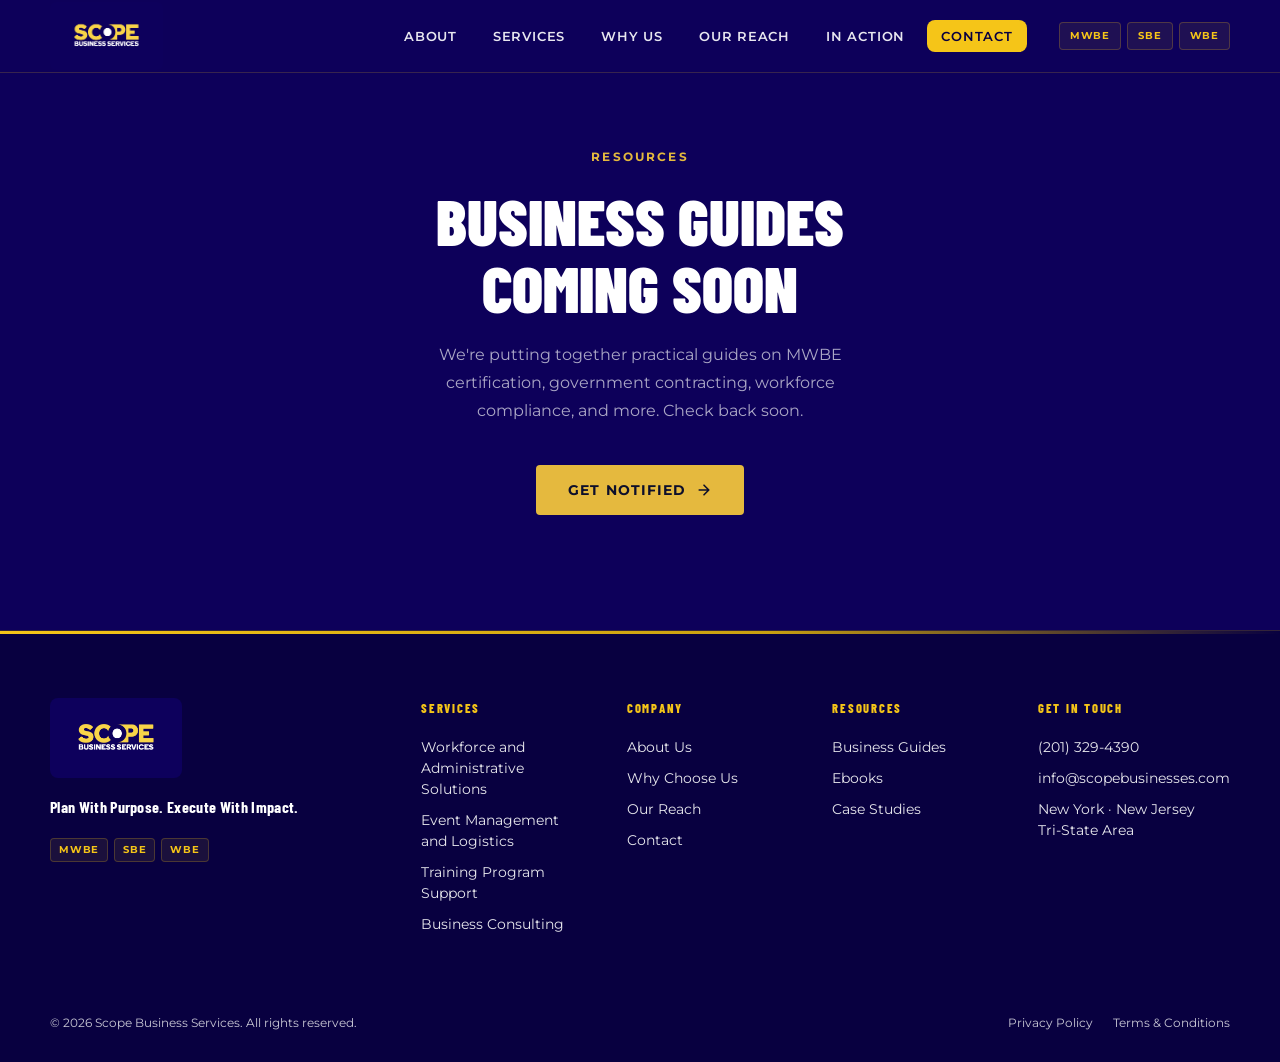
==== business-guides.html @ 49a1f272 "SEO audit fixes: Tasks 1-9 + stat counters Task 1: Add robots.txt (User-agent: *, Allow: /, Sitemap " ====
<!DOCTYPE html>
<html lang="en">
<head>
  <meta charset="UTF-8" />
  <meta name="viewport" content="width=device-width, initial-scale=1.0" />
  <title>Business Guides | Scope Business Services</title>
  <meta name="description" content="Practical guides for MWBE certification, government contracting, and business development from Scope Business Services." />
  <meta name="robots" content="index, follow" />
  <link rel="canonical" href="https://www.scopebusinesses.com/business-guides.html" />
  <link rel="preconnect" href="https://fonts.googleapis.com" />
  <link rel="preconnect" href="https://fonts.gstatic.com" crossorigin />
  <link href="https://fonts.googleapis.com/css2?family=Barlow+Condensed:wght@600;700;800;900&family=Montserrat:wght@300;400;500;600;700&display=swap" rel="stylesheet" />
  <link rel="stylesheet" href="styles.css" />
  <style>
    .coming-soon-page { display:flex; flex-direction:column; align-items:center; justify-content:center; text-align:center; padding: 8rem 1.5rem 6rem; min-height: 70vh; }
    .coming-soon-eyebrow { font-family:'Montserrat',sans-serif; font-size:.75rem; font-weight:700; letter-spacing:.18em; text-transform:uppercase; color:#e5b93e; margin-bottom:1.25rem; }
    .coming-soon-title { font-family:'Barlow Condensed',sans-serif; font-size:clamp(2.5rem,6vw,4rem); font-weight:900; text-transform:uppercase; color:#fff; line-height:1.05; margin-bottom:1.25rem; }
    .coming-soon-body { font-family:'Montserrat',sans-serif; font-size:1rem; color:rgba(255,255,255,.65); max-width:480px; line-height:1.75; margin-bottom:2.5rem; }
    .coming-soon-btn { display:inline-flex; align-items:center; gap:.6rem; background:#e5b93e; color:#0d0f2b; font-family:'Montserrat',sans-serif; font-size:.85rem; font-weight:700; letter-spacing:.08em; text-transform:uppercase; text-decoration:none; padding:.85rem 2rem; border-radius:4px; transition:opacity .2s; }
    .coming-soon-btn:hover { opacity:.88; }
  </style>
</head>
<body>

  <!-- ═══ NAVBAR ═══ -->
  <nav class="navbar" id="navbar">
    <div class="nav-inner">
      <a href="index.html" class="nav-logo">
        <img src="scope-business-services-logo.jpg" alt="Scope Business Services" class="logo-img" loading="eager" />
      </a>
      <ul class="nav-links">
        <li><a href="index.html#about">About</a></li>
        <li><a href="index.html#services">Services</a></li>
        <li><a href="index.html#why-us">Why Us</a></li>
        <li><a href="index.html#clients">Our Reach</a></li>
        <li><a href="index.html#in-action">In Action</a></li>
        <li><a href="index.html#contact" class="nav-cta-link">Contact</a></li>
      </ul>
      <div class="nav-certs">
        <span class="cert-pill">MWBE</span>
        <span class="cert-pill">SBE</span>
        <span class="cert-pill">WBE</span>
      </div>
      <button class="hamburger" id="hamburger" aria-label="Open menu" aria-expanded="false">
        <span></span><span></span><span></span>
      </button>
    </div>
  </nav>

  <!-- ═══ COMING SOON ═══ -->
  <section style="background:var(--navy,#0d0f2b); flex:1;">
    <div class="coming-soon-page">
      <p class="coming-soon-eyebrow">Resources</p>
      <h1 class="coming-soon-title">Business Guides<br />Coming Soon</h1>
      <p class="coming-soon-body">We're putting together practical guides on MWBE certification, government contracting, workforce compliance, and more. Check back soon.</p>
      <a href="index.html#contact" class="coming-soon-btn">
        Get Notified
        <svg viewBox="0 0 20 20" fill="none" width="16" aria-hidden="true"><path d="M4 10h12M10 4l6 6-6 6" stroke="currentColor" stroke-width="2" stroke-linecap="round" stroke-linejoin="round"/></svg>
      </a>
    </div>
  </section>

  <!-- ═══ FOOTER ═══ -->
  <footer class="footer">
    <div class="footer-gold-bar"></div>
    <div class="container">
      <div class="footer-grid">
        <div class="footer-brand">
          <img src="scope-business-services-logo.jpg" alt="Scope Business Services" class="footer-logo" loading="lazy" />
          <p class="footer-tagline">Plan With Purpose. Execute With Impact.</p>
          <div class="footer-certs">
            <span class="cert-pill cert-pill-sm">MWBE</span>
            <span class="cert-pill cert-pill-sm">SBE</span>
            <span class="cert-pill cert-pill-sm">WBE</span>
          </div>
        </div>
        <div class="footer-col">
          <h5>Services</h5>
          <ul>
            <li><a href="index.html#services">Workforce and Administrative Solutions</a></li>
            <li><a href="index.html#services">Event Management and Logistics</a></li>
            <li><a href="index.html#services">Training Program Support</a></li>
            <li><a href="index.html#services">Business Consulting</a></li>
          </ul>
        </div>
        <div class="footer-col">
          <h5>Company</h5>
          <ul>
            <li><a href="index.html#about">About Us</a></li>
            <li><a href="index.html#why-us">Why Choose Us</a></li>
            <li><a href="index.html#clients">Our Reach</a></li>
            <li><a href="index.html#contact">Contact</a></li>
          </ul>
        </div>
        <div class="footer-col">
          <h5>Resources</h5>
          <ul>
            <li><a href="business-guides.html">Business Guides</a></li>
            <li><a href="ebooks.html">Ebooks</a></li>
            <li><a href="case-studies.html">Case Studies</a></li>
          </ul>
        </div>
        <div class="footer-col">
          <h5>Get In Touch</h5>
          <ul>
            <li><a href="tel:+12013294390">(201) 329-4390</a></li>
            <li><a href="mailto:info@scopebusinesses.com">info@scopebusinesses.com</a></li>
            <li>New York · New Jersey<br />Tri-State Area</li>
          </ul>
        </div>
      </div>
      <div class="footer-bottom">
        <p>&copy; 2026 Scope Business Services. All rights reserved.</p>
        <div class="footer-legal">
          <a href="privacy-policy.html">Privacy Policy</a>
          <a href="terms.html">Terms &amp; Conditions</a>
        </div>
      </div>
    </div>
  </footer>

  <script src="script.js" defer></script>
</body>
</html>
---- styles.css ----
/* ══════════════════════════════════════════════════════════
   SCOPE BUSINESS SERVICES — PREMIUM STYLESHEET v4
   Brand: #0D005A · Gold #F5C518
   Fonts: Barlow Condensed (headings) · Montserrat (body)
   ══════════════════════════════════════════════════════════ */

/* ─── RESET ─── */
*, *::before, *::after { margin: 0; padding: 0; box-sizing: border-box; }

/* Honour user's motion preference */
@media (prefers-reduced-motion: reduce) {
  html { scroll-behavior: auto; }
  *, *::before, *::after { animation-duration: 0.01ms !important; transition-duration: 0.01ms !important; }
}

/* ─── FOCUS VISIBLE — Accessibility ─── */
:focus { outline: none; }
:focus-visible {
  outline: 2px solid #F5C518;
  outline-offset: 3px;
  border-radius: 4px;
}

/* ─── DESIGN TOKENS ─── */
:root {
  /* Brand colors — #0D005A primary */
  --navy:          #0D005A;
  --navy-deep:     #080040;
  --navy-dark:     #0A0048;
  --navy-mid:      #1A0878;
  --navy-light:    #22108A;
  --navy-surface:  #0F0050;
  --gold:          #F5C518;
  --gold-dark:     #C9A010;
  --gold-dim:      rgba(245, 197, 24, 0.14);
  --gold-glow:     rgba(245, 197, 24, 0.08);
  --gold-border:   rgba(245, 197, 24, 0.22);
  --gold-border-h: rgba(245, 197, 24, 0.50);

  /* Pure white palette */
  --white:         #FFFFFF;
  --white-90:      rgba(255, 255, 255, 0.90);
  --white-70:      rgba(255, 255, 255, 0.90); /* was 0.70 — raised for readability */
  --white-50:      rgba(255, 255, 255, 0.78); /* was 0.50 — raised for readability */
  --white-25:      rgba(255, 255, 255, 0.58); /* was 0.25 — raised for readability */
  --white-12:      rgba(255, 255, 255, 0.12);
  --white-06:      rgba(255, 255, 255, 0.06);
  --white-03:      rgba(255, 255, 255, 0.03);

  /* Typography — updated to Barlow Condensed + Montserrat */
  --font-display:  'Barlow Condensed', sans-serif;
  --font-body:     'Montserrat', sans-serif;

  /* Layout */
  --container:     1260px;
  --section-pad:   120px;
  --gap-card:      20px;
  --radius:        8px;
  --radius-lg:     14px;
  --radius-xl:     20px;

  /* Elevation system */
  --shadow-card:   0 2px 14px rgba(0,0,0,0.30), 0 1px 0 rgba(255,255,255,0.055) inset;
  --shadow-hover:  0 18px 52px rgba(0,0,0,0.50), 0 1px 0 rgba(255,255,255,0.09) inset, 0 0 0 1px var(--gold-border-h);
  --shadow-tile:   0 4px 20px rgba(0,0,0,0.25), 0 1px 0 rgba(255,255,255,0.06) inset;
  --shadow-tile-h: 0 12px 40px rgba(0,0,0,0.45), 0 0 0 1px var(--gold-border-h);

  /* Easing */
  --ease-out:      cubic-bezier(0.16, 1, 0.3, 1);
  --ease-spring:   cubic-bezier(0.34, 1.56, 0.64, 1);
}

/* ─── BASE ─── */
html { scroll-behavior: smooth; font-size: 16px; }

body {
  font-family: var(--font-body);
  background: var(--navy-deep);
  color: var(--white);
  line-height: 1.65;
  -webkit-font-smoothing: antialiased;
  overflow-x: hidden;
}

img { max-width: 100%; display: block; }
a   { color: inherit; text-decoration: none; }

/* Brand selection highlight */
::selection { background: rgba(245, 197, 24, 0.28); color: #fff; }
::-moz-selection { background: rgba(245, 197, 24, 0.28); color: #fff; }

/* ─── CONTAINER ─── */
.container {
  max-width: var(--container);
  margin: 0 auto;
  padding: 0 40px;
}

/* ─── TYPOGRAPHY TOKENS ─── */
.eyebrow {
  font-family: var(--font-body);
  font-size: 0.72rem;
  font-weight: 600;
  letter-spacing: 0.18em;
  text-transform: uppercase;
  color: var(--gold);
  margin-bottom: 14px;
  display: inline-flex;
  align-items: center;
  gap: 10px;
}
/* Decorative gold bar before eyebrow label */
.eyebrow::before {
  content: '';
  display: block;
  width: 22px;
  height: 2px;
  background: var(--gold);
  border-radius: 2px;
  flex-shrink: 0;
}
.eyebrow-dark { color: var(--navy-mid); }
.eyebrow-dark::before { background: var(--navy-mid); }

/* Center eyebrow in section headers */
.section-header .eyebrow {
  justify-content: center;
}

.section-title {
  font-family: var(--font-display);
  font-size: clamp(2.6rem, 4.5vw, 4.2rem);
  font-weight: 900;
  line-height: 1.05;
  letter-spacing: 0.01em;
  color: var(--white);
  margin-bottom: 20px;
}

.section-intro {
  font-family: var(--font-body);
  font-size: 1.05rem;
  font-weight: 400;
  color: var(--white-70);
  max-width: 640px;
  line-height: 1.7;
}

.section-header {
  text-align: center;
  margin-bottom: 64px;
}
.section-header .section-intro { margin: 0 auto; }

.body-text {
  font-family: var(--font-body);
  font-size: 1rem;
  color: var(--white-70);
  line-height: 1.75;
  margin-bottom: 18px;
}

/* ─── BUTTONS ─── */
.btn {
  display: inline-flex;
  align-items: center;
  gap: 8px;
  padding: 14px 32px;
  font-family: var(--font-body);
  font-size: 0.875rem;
  font-weight: 600;
  letter-spacing: 0.04em;
  border-radius: var(--radius);
  border: none;
  cursor: pointer;
  transition: all 0.22s var(--ease-out);
  text-transform: uppercase;
  white-space: nowrap;
}

.btn-gold {
  background: var(--gold);
  color: var(--navy-deep);
}
.btn-gold:hover {
  background: #ffd836;
  transform: translateY(-2px);
  box-shadow: 0 8px 28px rgba(245,197,24,0.40);
}

.btn-outline {
  background: transparent;
  color: var(--white);
  border: 1.5px solid rgba(255,255,255,0.45);
}
.btn-outline:hover {
  border-color: var(--white);
  background: var(--white-06);
  transform: translateY(-2px);
}

.btn-navy {
  background: var(--navy);
  color: var(--white);
  border: 1.5px solid var(--navy-mid);
}
.btn-navy:hover {
  background: var(--navy-mid);
  transform: translateY(-2px);
  box-shadow: 0 8px 28px rgba(0,0,0,0.35);
}

.btn-navy-outline {
  background: transparent;
  color: var(--navy);
  border: 1.5px solid rgba(13, 0, 90, 0.40);
}
.btn-navy-outline:hover {
  background: var(--white-06);
  border-color: var(--navy);
  transform: translateY(-2px);
}

.btn-large {
  padding: 16px 40px;
  font-size: 0.95rem;
}

.btn-full { width: 100%; justify-content: center; }

.btn svg {
  width: 18px;
  height: 18px;
  flex-shrink: 0;
}

/* ─── SECTION COLORS ─── */
.section-dark    { background: var(--navy-dark); }
.section-darker  { background: var(--navy-deep); }

/* ─── REVEAL ANIMATIONS ─── */
.reveal {
  opacity: 0;
  transform: translateY(28px);
  transition: opacity 0.65s var(--ease-out), transform 0.65s var(--ease-out);
}
.reveal.visible {
  opacity: 1;
  transform: none;
}

/* ════════════════════════════════════
   NAVBAR
   ════════════════════════════════════ */
.navbar {
  position: fixed;
  top: 0;
  left: 0;
  right: 0;
  z-index: 100;
  background: #0D005A;
  border-bottom: 1px solid rgba(245, 197, 24, 0.18);
  transition: background 0.3s ease, box-shadow 0.3s ease;
}

.navbar.scrolled {
  background: rgba(8, 0, 64, 0.97);
  backdrop-filter: blur(18px);
  -webkit-backdrop-filter: blur(18px);
  box-shadow: 0 4px 32px rgba(0,0,0,0.40);
}

.nav-inner {
  max-width: var(--container);
  margin: 0 auto;
  padding: 0 40px;
  height: 72px;
  display: flex;
  align-items: center;
  gap: 32px;
}

.nav-logo {
  flex-shrink: 0;
  display: flex;
  align-items: center;
}
.logo-img  {
  height: 68px;
  width: auto;
  display: block;
  border-radius: 6px;
}

.nav-links {
  display: flex;
  align-items: center;
  gap: 8px;
  list-style: none;
  margin-left: auto;
}

.nav-links a {
  font-family: var(--font-body);
  font-size: 0.82rem;
  font-weight: 600;
  letter-spacing: 0.06em;
  text-transform: uppercase;
  color: var(--white-70);
  padding: 8px 14px;
  border-radius: var(--radius);
  transition: color 0.18s, background 0.18s;
}
.nav-links a:hover { color: var(--white); background: var(--white-06); }
.nav-links a.active-nav {
  color: var(--white);
  background: var(--white-06);
  box-shadow: inset 0 -2px 0 var(--gold);
}

.nav-cta-link {
  background: var(--gold) !important;
  color: var(--navy-deep) !important;
  border-radius: var(--radius) !important;
}
.nav-cta-link:hover {
  background: #ffd836 !important;
  color: var(--navy-deep) !important;
}

/* ─── NAV DROPDOWN ─── */
.nav-dropdown { position: relative; }

.nav-dropdown-toggle {
  display: flex;
  align-items: center;
  gap: 4px;
  /* Reset button defaults so it looks like a nav link */
  background: none;
  border: none;
  padding: 0;
  margin: 0;
  font-family: inherit;
  font-size: inherit;
  font-weight: inherit;
  color: inherit;
  letter-spacing: inherit;
  text-transform: inherit;
  cursor: pointer;
}

.nav-chevron {
  width: 10px;
  height: 7px;
  flex-shrink: 0;
  transition: transform 0.22s ease;
}

.nav-dropdown.open .nav-chevron { transform: rotate(180deg); }

.nav-dropdown-menu {
  position: absolute;
  top: calc(100% + 10px);
  left: 50%;
  transform: translateX(-50%) translateY(-6px);
  min-width: 172px;
  list-style: none;
  background: rgba(8, 0, 64, 0.97);
  border: 1px solid var(--gold-border);
  border-radius: var(--radius);
  padding: 8px 0;
  opacity: 0;
  pointer-events: none;
  transition: opacity 0.22s ease, transform 0.22s ease;
  backdrop-filter: blur(18px);
  -webkit-backdrop-filter: blur(18px);
  z-index: 200;
  box-shadow: 0 16px 48px rgba(0,0,0,0.45);
}

.nav-dropdown.open .nav-dropdown-menu {
  opacity: 1;
  pointer-events: auto;
  transform: translateX(-50%) translateY(0);
}

.nav-dropdown-menu li a {
  display: block;
  padding: 10px 18px;
  font-size: 0.78rem;
  font-weight: 600;
  color: var(--white-70);
  letter-spacing: 0.06em;
  text-transform: uppercase;
  white-space: nowrap;
  transition: color 0.18s, background 0.18s;
  border-radius: 0;
  background: none;
}

.nav-dropdown-menu li a:hover {
  color: var(--gold);
  background: var(--white-06);
}

.nav-certs {
  display: flex;
  gap: 6px;
  flex-shrink: 0;
}

/* ─── CERT PILLS ─── */
.cert-pill {
  font-family: var(--font-body);
  font-size: 0.65rem;
  font-weight: 700;
  letter-spacing: 0.08em;
  padding: 4px 10px;
  border-radius: 4px;
  border: 1px solid var(--gold-border);
  color: var(--gold);
  background: var(--gold-glow);
  text-transform: uppercase;
}
.cert-pill-sm { font-size: 0.6rem; padding: 3px 8px; }

/* ─── HAMBURGER ─── */
.hamburger {
  display: none;
  flex-direction: column;
  gap: 5px;
  background: none;
  border: none;
  cursor: pointer;
  padding: 6px;
  margin-left: auto;
}
.hamburger span {
  display: block;
  width: 22px;
  height: 2px;
  background: var(--white);
  border-radius: 2px;
  transition: all 0.25s ease;
}
.hamburger.open span:nth-child(1) { transform: rotate(45deg) translate(5px, 5px); }
.hamburger.open span:nth-child(2) { opacity: 0; }
.hamburger.open span:nth-child(3) { transform: rotate(-45deg) translate(5px, -5px); }

/* ─── MOBILE NAV ─── */
.mobile-nav {
  display: none;
  max-height: 0;
  overflow: hidden;
  background: rgba(8, 0, 64, 0.98);
  border-top: 1px solid var(--gold-border);
  transition: max-height 0.35s var(--ease-out);
}
.mobile-nav.open { max-height: 560px; }
.mobile-nav ul { list-style: none; padding: 16px 24px; }
.mobile-nav ul li { border-bottom: 1px solid var(--white-06); }
.mob-link {
  display: block;
  padding: 14px 0;
  font-size: 0.95rem;
  font-weight: 600;
  color: var(--white-70);
  letter-spacing: 0.06em;
  text-transform: uppercase;
  transition: color 0.18s;
}
.mob-link:hover,
.mob-link.active-nav { color: var(--gold); }

/* Resources sub-links in mobile nav */
.mob-section-label {
  padding: 14px 0 4px;
  font-family: var(--font-body);
  font-size: 0.6rem;
  font-weight: 700;
  letter-spacing: 0.14em;
  text-transform: uppercase;
  color: var(--gold);
  border-bottom: none !important;
}
.mob-link-sub {
  padding: 10px 0 10px 12px;
  font-size: 0.82rem;
  opacity: 0.82;
}
.mob-certs { display: flex; gap: 8px; padding: 16px 24px 20px; }

/* ════════════════════════════════════
   HERO
   ════════════════════════════════════ */
.hero {
  position: relative;
  min-height: 100vh;
  display: flex;
  flex-direction: column;
  justify-content: center;
  overflow: hidden;
  background: linear-gradient(
    165deg,
    #080040 0%,
    #0D005A 35%,
    #0A0048 60%,
    #0D005A 80%,
    #080040 100%
  );
}

/* Grid overlay */
.hero-bg-grid {
  position: absolute;
  inset: 0;
  background-image:
    linear-gradient(rgba(245,197,24,0.03) 1px, transparent 1px),
    linear-gradient(90deg, rgba(245,197,24,0.03) 1px, transparent 1px);
  background-size: 80px 80px;
  pointer-events: none;
}

/* Ambient glow orbs */
.hero-glow {
  position: absolute;
  border-radius: 50%;
  pointer-events: none;
  animation: floatOrb1 14s ease-in-out infinite;
}
.hero-glow-1 {
  width: 700px; height: 700px;
  top: -15%; left: -10%;
  background: radial-gradient(circle, rgba(245,197,24,0.07) 0%, transparent 70%);
  animation-name: floatOrb1;
  animation-duration: 18s;
}
.hero-glow-2 {
  width: 600px; height: 600px;
  top: 20%; right: -8%;
  background: radial-gradient(circle, rgba(8,0,64,0.85) 0%, rgba(13,0,90,0.4) 50%, transparent 70%);
  animation-name: floatOrb2;
  animation-duration: 22s;
}
.hero-glow-3 {
  width: 500px; height: 500px;
  bottom: 10%; left: 30%;
  background: radial-gradient(circle, rgba(245,197,24,0.05) 0%, transparent 70%);
  animation-name: floatOrb1;
  animation-duration: 16s;
  animation-delay: -6s;
}

/* City horizon glow */
.hero-horizon-glow {
  position: absolute;
  bottom: 0;
  left: 0;
  right: 0;
  height: 280px;
  background: linear-gradient(
    to top,
    rgba(8, 0, 64, 0.75) 0%,
    rgba(8, 0, 64, 0.38) 30%,
    rgba(26, 8, 120, 0.16) 62%,
    transparent 100%
  );
  pointer-events: none;
}

/* Floating particles */
.hero-particles {
  position: absolute;
  inset: 0;
  pointer-events: none;
  z-index: 1;
}
.particle {
  position: absolute;
  width: 2px;
  height: 2px;
  border-radius: 50%;
  background: var(--gold);
  opacity: 0;
  animation: particleFloat 8s ease-in-out infinite;
}
.p1  { top: 15%; left: 12%;  animation-delay: 0s;    animation-duration: 9s; }
.p2  { top: 30%; left: 75%;  animation-delay: 1.5s;  animation-duration: 11s; }
.p3  { top: 60%; left: 20%;  animation-delay: 3s;    animation-duration: 8s; }
.p4  { top: 20%; left: 50%;  animation-delay: 4.5s;  animation-duration: 12s; }
.p5  { top: 70%; left: 60%;  animation-delay: 2s;    animation-duration: 10s; }
.p6  { top: 45%; left: 85%;  animation-delay: 6s;    animation-duration: 9s; }
.p7  { top: 80%; left: 35%;  animation-delay: 1s;    animation-duration: 13s; }
.p8  { top: 10%; left: 90%;  animation-delay: 7s;    animation-duration: 8s; }
.p1, .p3, .p5, .p7 { width: 3px; height: 3px; background: rgba(255,255,255,0.6); }

/* Ghost watermark */
.hero::before {
  content: 'SCOPE';
  font-family: var(--font-display);
  font-size: clamp(20rem, 40vw, 44rem);
  font-weight: 900;
  line-height: 1;
  color: rgba(245, 197, 24, 0.018);
  position: absolute;
  bottom: -12%;
  left: -4%;
  white-space: nowrap;
  pointer-events: none;
  user-select: none;
  z-index: 0;
  letter-spacing: -0.02em;
}

.hero-inner {
  position: relative;
  z-index: 2;
  max-width: var(--container);
  margin: 0 auto;
  padding: 140px 40px 120px;
  display: grid;
  grid-template-columns: 1fr 340px;
  gap: 60px;
  align-items: center;
  width: 100%;
}

/* Hero logo */
.hero-logo-wrap {
  margin-bottom: 32px;
}
.hero-logo-img {
  height: 112px;
  width: auto;
  display: block;
  border-radius: 8px;
}

/* Hero badges */
.hero-badges {
  display: flex;
  gap: 8px;
  flex-wrap: wrap;
  margin-bottom: 24px;
}
.badge-cert {
  font-family: var(--font-body);
  font-size: 0.65rem;
  font-weight: 700;
  letter-spacing: 0.10em;
  text-transform: uppercase;
  padding: 5px 12px;
  border: 1.5px solid var(--gold-border-h);
  border-radius: 4px;
  color: var(--gold);
  background: var(--gold-dim);
}

/* Hero headline */
.hero-headline {
  font-family: var(--font-display);
  font-size: clamp(3.8rem, 7.5vw, 8rem);
  font-weight: 900;
  line-height: 1.0;
  letter-spacing: 0.01em;
  color: var(--white);
  margin-bottom: 24px;
}
.hero-headline-gold { color: var(--gold); }

.hero-sub {
  font-family: var(--font-body);
  font-size: 1.08rem;
  font-weight: 400;
  color: var(--white-70);
  max-width: 520px;
  line-height: 1.72;
  margin-bottom: 40px;
}

.hero-actions {
  display: flex;
  gap: 14px;
  flex-wrap: wrap;
}

/* ── Hero credibility strip ── */
.hero-cred-strip {
  margin-top: 40px;
  padding-top: 32px;
  border-top: 1px solid rgba(255, 255, 255, 0.10);
}

.hero-cred-label {
  font-family: var(--font-body);
  font-size: 0.72rem;
  font-weight: 600;
  letter-spacing: 0.14em;
  text-transform: uppercase;
  color: rgba(255, 255, 255, 0.42);
  margin-bottom: 16px;
}

.hero-cred-logos {
  display: flex;
  align-items: center;
  gap: 10px;
  flex-wrap: wrap;
}

/* Each logo gets its own white pill — makes any logo legible on dark bg */
.hero-cred-logo {
  display: flex;
  align-items: center;
  justify-content: center;
  background: rgba(255, 255, 255, 0.92);
  border: 1px solid rgba(0, 0, 0, 0.12);
  border-radius: 6px;
  padding: 8px 16px;
  height: 48px;
  box-sizing: border-box;
  opacity: 0.80;
  transition: opacity 0.22s ease, transform 0.22s ease;
}

.hero-cred-logo:hover {
  opacity: 1;
  transform: translateY(-1px);
}

.hero-cred-logo img {
  height: 100%;
  width: auto;
  max-width: 88px;
  display: block;
  object-fit: contain;
}

@media (max-width: 600px) {
  .hero-cred-logos {
    gap: 8px;
  }
  .hero-cred-logo {
    height: 36px;
    padding: 6px 10px;
  }
  .hero-cred-logo img {
    max-width: 70px;
  }
}

/* Hero stats card */
.hero-stats {
  background: rgba(255,255,255,0.04);
  border: 1px solid var(--gold-border);
  border-radius: var(--radius-xl);
  padding: 36px 28px;
  display: flex;
  flex-direction: column;
  gap: 24px;
  backdrop-filter: blur(12px);
  -webkit-backdrop-filter: blur(12px);
}

.hstat { text-align: center; }
.hstat-num {
  font-family: var(--font-display);
  font-size: 3rem;
  font-weight: 900;
  color: var(--gold);
  line-height: 1;
  display: inline;
  letter-spacing: 0.01em;
}
.hstat-suffix {
  font-family: var(--font-display);
  font-size: 2.4rem;
  font-weight: 900;
  color: var(--gold);
}
.hstat-text {
  font-family: var(--font-display);
  font-size: 2.4rem;
  font-weight: 900;
  color: var(--gold);
  line-height: 1;
  letter-spacing: 0.01em;
}
.hstat-label {
  font-family: var(--font-body);
  font-size: 0.72rem;
  font-weight: 600;
  letter-spacing: 0.08em;
  text-transform: uppercase;
  color: var(--white-50);
  margin-top: 4px;
}
.hstat-divider {
  height: 1px;
  background: var(--gold-border);
  width: 60%;
  margin: 0 auto;
}

/* Scroll cue */
.hero-scroll-cue {
  position: absolute;
  bottom: 32px;
  left: 50%;
  transform: translateX(-50%);
  display: flex;
  flex-direction: column;
  align-items: center;
  gap: 8px;
  z-index: 3;
  opacity: 0.5;
  transition: opacity 0.2s;
}
.hero-scroll-cue:hover { opacity: 1; }
.hero-scroll-cue span {
  font-size: 0.65rem;
  letter-spacing: 0.15em;
  text-transform: uppercase;
  color: var(--white-70);
}
.scroll-line {
  width: 1px;
  height: 40px;
  background: linear-gradient(to bottom, var(--white-50), transparent);
  animation: scrollPulse 2s ease-in-out infinite;
}

/* ════════════════════════════════════
   CAPABILITIES TILE GRID
   ════════════════════════════════════ */
.capabilities {
  background: linear-gradient(180deg, #080040 0%, #0A0048 50%, #080040 100%);
  padding: var(--section-pad) 0;
  position: relative;
  overflow: hidden;
}

/* Subtle grid pattern overlay for the section */
.capabilities::before {
  content: '';
  position: absolute;
  inset: 0;
  background-image:
    linear-gradient(rgba(245,197,24,0.025) 1px, transparent 1px),
    linear-gradient(90deg, rgba(245,197,24,0.025) 1px, transparent 1px);
  background-size: 60px 60px;
  pointer-events: none;
  z-index: 0;
}
.capabilities .container { position: relative; z-index: 1; }

.tiles-grid {
  display: grid;
  grid-template-columns: repeat(3, 1fr);
  gap: 18px;
}

/* ── BASE TILE ── */
.tile-card {
  position: relative;
  background: linear-gradient(145deg, #0F0050 0%, #0A0040 100%);
  border: 1px solid rgba(255,255,255,0.07);
  border-top: 2px solid var(--gold-border);
  border-radius: var(--radius-lg);
  padding: 30px 26px 26px;
  cursor: pointer;
  overflow: hidden;
  transition: transform 0.35s var(--ease-out),
              border-color 0.35s var(--ease-out),
              box-shadow 0.35s var(--ease-out);
  box-shadow: 0 4px 24px rgba(0,0,0,0.40), 0 1px 0 rgba(255,255,255,0.05) inset;
  display: flex;
  flex-direction: column;
  gap: 12px;
  min-height: 195px;
  animation: tileBorderPulse 5s ease-in-out infinite;
}

/* Unique gradient depth per row — 3n variants */
.tile-card:nth-child(3n+1) { background: linear-gradient(145deg, #100052 0%, #09003E 100%); }
.tile-card:nth-child(3n+2) { background: linear-gradient(145deg, #0D0055 0%, #0A0045 100%); }
.tile-card:nth-child(3n)   { background: linear-gradient(145deg, #0F0058 0%, #0B0042 100%); }

/* Stagger idle pulse */
.tile-card:nth-child(1) { animation-delay: 0s; }
.tile-card:nth-child(2) { animation-delay: 0.55s; }
.tile-card:nth-child(3) { animation-delay: 1.10s; }
.tile-card:nth-child(4) { animation-delay: 1.65s; }
.tile-card:nth-child(5) { animation-delay: 2.20s; }
.tile-card:nth-child(6) { animation-delay: 2.75s; }
.tile-card:nth-child(7) { animation-delay: 3.30s; }
.tile-card:nth-child(8) { animation-delay: 3.85s; }
.tile-card:nth-child(9) { animation-delay: 4.40s; }

/* Radial top-glow on hover + spotlight */
.tile-card::before {
  content: '';
  position: absolute;
  inset: 0;
  background: radial-gradient(ellipse at 50% -10%, rgba(245,197,24,0.15) 0%, transparent 65%);
  opacity: 0;
  transition: opacity 0.40s var(--ease-out);
  border-radius: inherit;
  pointer-events: none;
  z-index: 0;
}

/* Diagonal shimmer sweep — idle */
.tile-card::after {
  content: '';
  position: absolute;
  top: -10%;
  left: -150%;
  width: 55%;
  height: 120%;
  background: linear-gradient(
    108deg,
    transparent 0%,
    rgba(255,255,255,0.03) 35%,
    rgba(245,197,24,0.08) 50%,
    rgba(255,255,255,0.03) 65%,
    transparent 100%
  );
  animation: tileShimmer 8s ease-in-out infinite;
  pointer-events: none;
  z-index: 1;
}

/* Stagger shimmer */
.tile-card:nth-child(1)::after { animation-delay: 0s; }
.tile-card:nth-child(2)::after { animation-delay: 0.9s; }
.tile-card:nth-child(3)::after { animation-delay: 1.8s; }
.tile-card:nth-child(4)::after { animation-delay: 2.7s; }
.tile-card:nth-child(5)::after { animation-delay: 3.6s; }
.tile-card:nth-child(6)::after { animation-delay: 4.5s; }
.tile-card:nth-child(7)::after { animation-delay: 5.4s; }
.tile-card:nth-child(8)::after { animation-delay: 6.3s; }
.tile-card:nth-child(9)::after { animation-delay: 7.2s; }

/* ── HOVER ── */
.tile-card:hover {
  transform: translateY(-10px) scale(1.02);
  border-top-color: var(--gold);
  border-color: var(--gold-border-h);
  box-shadow:
    0 20px 56px rgba(0,0,0,0.60),
    0 0 0 1px var(--gold-border-h),
    0 0 32px rgba(245,197,24,0.14),
    0 1px 0 rgba(255,255,255,0.08) inset;
  animation: none;
}
.tile-card:hover::before { opacity: 1; }
.tile-card:hover::after  { opacity: 0; }

/* ── SPOTLIGHT (JS-toggled class) ── */
.tile-card.tile-lit {
  border-top-color: rgba(245,197,24,0.75);
  border-color: rgba(245,197,24,0.30);
  box-shadow:
    0 6px 36px rgba(0,0,0,0.50),
    0 0 0 1px rgba(245,197,24,0.30),
    0 0 40px rgba(245,197,24,0.12);
  animation: tileLit 2.5s ease-in-out forwards;
}
.tile-card.tile-lit::before { opacity: 0.7; }

/* All tile content above pseudo layers */
.tile-card > * { position: relative; z-index: 2; }

/* Corner number badge */
.tile-num {
  position: absolute;
  top: 16px;
  right: 18px;
  font-family: var(--font-display);
  font-size: 1.6rem;
  font-weight: 900;
  color: rgba(245,197,24,0.12);
  line-height: 1;
  letter-spacing: -0.02em;
  z-index: 2;
  pointer-events: none;
  transition: color 0.25s;
  user-select: none;
}
.tile-card:hover .tile-num { color: rgba(245,197,24,0.22); }
.tile-card.tile-lit .tile-num { color: rgba(245,197,24,0.30); }

/* ── ICON ── */
.tile-icon {
  width: 48px;
  height: 48px;
  display: flex;
  align-items: center;
  justify-content: center;
  border-radius: 12px;
  background: rgba(245,197,24,0.07);
  border: 1px solid var(--gold-border);
  color: var(--gold);
  transition: all 0.30s var(--ease-spring);
  flex-shrink: 0;
}
.tile-icon svg {
  width: 23px;
  height: 23px;
  transition: transform 0.30s var(--ease-spring);
}
.tile-card:hover .tile-icon {
  background: rgba(245,197,24,0.14);
  border-color: var(--gold-border-h);
  box-shadow: 0 0 18px rgba(245,197,24,0.28);
  transform: scale(1.18);
}
.tile-card:hover .tile-icon svg {
  animation: iconPop 0.42s var(--ease-spring) forwards;
}
.tile-card.tile-lit .tile-icon {
  background: rgba(245,197,24,0.12);
  border-color: rgba(245,197,24,0.45);
  box-shadow: 0 0 12px rgba(245,197,24,0.20);
}

/* ── TILE TEXT ── */
.tile-card h4 {
  font-family: var(--font-display);
  font-size: 1.20rem;
  font-weight: 900;
  letter-spacing: 0.02em;
  color: var(--white-90);
  line-height: 1.15;
  transition: color 0.20s;
  margin-top: 2px;
}
.tile-card:hover h4 { color: var(--white); }
.tile-card.tile-lit h4 { color: var(--white); }

.tile-card p {
  font-size: 0.875rem;
  font-weight: 400;
  color: var(--white-50);
  line-height: 1.65;
  transition: color 0.20s;
  flex: 1;
}
.tile-card:hover p { color: var(--white-70); }
.tile-card.tile-lit p { color: rgba(255,255,255,0.65); }

/* Bottom accent bar */
.tile-tag {
  display: inline-flex;
  align-items: center;
  gap: 6px;
  font-family: var(--font-body);
  font-size: 0.64rem;
  font-weight: 700;
  letter-spacing: 0.10em;
  text-transform: uppercase;
  color: var(--gold);
  opacity: 0.55;
  margin-top: 4px;
  transition: opacity 0.25s;
}
.tile-tag::before {
  content: '';
  display: block;
  width: 16px;
  height: 1px;
  background: var(--gold);
  border-radius: 1px;
  flex-shrink: 0;
}
.tile-card:hover .tile-tag { opacity: 1; }
.tile-card.tile-lit .tile-tag { opacity: 0.85; }

/* ════════════════════════════════════
   ABOUT
   ════════════════════════════════════ */
.about {
  padding: var(--section-pad) 0;
}

.about-grid {
  display: grid;
  grid-template-columns: 1fr 1fr;
  gap: 80px;
  align-items: start;
}

.about-pillars {
  margin-top: 36px;
  display: flex;
  flex-direction: column;
  gap: 24px;
}
.pillar {
  display: flex;
  gap: 20px;
  align-items: flex-start;
}
.pillar-num {
  font-family: var(--font-display);
  font-size: 2rem;
  font-weight: 900;
  color: var(--gold-border-h);
  line-height: 1;
  flex-shrink: 0;
  width: 36px;
}
.pillar-body h4 {
  font-family: var(--font-display);
  font-size: 1.1rem;
  font-weight: 800;
  letter-spacing: 0.04em;
  color: var(--white);
  margin-bottom: 4px;
}
.pillar-body p {
  font-family: var(--font-body);
  font-size: 0.88rem;
  color: var(--white-50);
  line-height: 1.65;
}

/* About right card */
.about-right {
  display: flex;
  flex-direction: column;
  gap: 20px;
  position: sticky;
  top: 100px;
}
.about-card-main {
  background: var(--navy-mid);
  border: 1px solid var(--gold-border);
  border-radius: var(--radius-xl);
  padding: 48px 40px;
  position: relative;
  overflow: hidden;
}
.about-card-main::before {
  content: '';
  position: absolute;
  top: 0; left: 0; right: 0;
  height: 2px;
  background: linear-gradient(90deg, var(--gold) 0%, transparent 80%);
}
.about-card-quote {
  font-family: var(--font-display);
  font-size: 5rem;
  line-height: 0.8;
  color: var(--gold);
  opacity: 0.5;
  margin-bottom: 16px;
}
.about-card-text {
  font-family: var(--font-display);
  font-size: 1.8rem;
  font-weight: 700;
  line-height: 1.25;
  color: var(--white);
  letter-spacing: 0.01em;
}
.about-card-text em { color: var(--gold); font-style: normal; }

.about-certs-row {
  display: flex;
  gap: 12px;
}
.cert-block {
  flex: 1;
  background: var(--navy-surface);
  border: 1px solid var(--gold-border);
  border-radius: var(--radius-lg);
  padding: 18px 14px;
  text-align: center;
  transition: border-color 0.2s;
}
.cert-block:hover { border-color: var(--gold-border-h); }
.cert-label-lg {
  display: block;
  font-family: var(--font-display);
  font-size: 1.6rem;
  font-weight: 900;
  color: var(--gold);
  letter-spacing: 0.04em;
}
.cert-desc {
  display: block;
  font-size: 0.72rem;
  font-weight: 600;
  color: var(--white-50);
  letter-spacing: 0.08em;
  text-transform: uppercase;
  margin-top: 2px;
}

/* ════════════════════════════════════
   SERVICES
   ════════════════════════════════════ */
.services {
  padding: var(--section-pad) 0;
  position: relative;
}

.services-grid {
  display: grid;
  grid-template-columns: repeat(2, 1fr);
  gap: var(--gap-card);
}

.svc-card {
  background: var(--navy-surface);
  border: 1px solid var(--white-06);
  border-top: 2px solid var(--gold-border);
  border-radius: var(--radius-lg);
  padding: 32px 28px;
  display: flex;
  flex-direction: column;
  gap: 16px;
  cursor: pointer;
  transition: all 0.30s var(--ease-out);
  box-shadow: var(--shadow-card);
  position: relative;
  overflow: hidden;
}
.svc-card::before {
  content: '';
  position: absolute;
  top: 0; left: 0; right: 0; bottom: 0;
  background: radial-gradient(circle at 100% 0%, rgba(245,197,24,0.07) 0%, transparent 55%);
  opacity: 0;
  transition: opacity 0.30s var(--ease-out);
  pointer-events: none;
}
.svc-card:hover {
  transform: translateY(-6px);
  box-shadow: var(--shadow-hover);
  border-top-color: var(--gold);
  border-color: var(--gold-border-h);
}
.svc-card:hover::before { opacity: 1; }

.svc-num {
  font-family: var(--font-display);
  font-size: 0.75rem;
  font-weight: 800;
  letter-spacing: 0.14em;
  color: var(--gold-border-h);
}

.svc-icon {
  width: 56px;
  height: 56px;
  display: flex;
  align-items: center;
  justify-content: center;
  border-radius: 12px;
  background: var(--gold-glow);
  border: 1px solid var(--gold-border);
  color: var(--gold);
  transition: background 0.25s, border-color 0.25s, transform 0.25s;
}
.svc-icon svg { width: 28px; height: 28px; }
.svc-card:hover .svc-icon {
  background: var(--gold-dim);
  border-color: var(--gold-border-h);
  transform: scale(1.06);
}

.svc-card h3 {
  font-family: var(--font-display);
  font-size: 1.4rem;
  font-weight: 800;
  letter-spacing: 0.03em;
  color: var(--white);
  line-height: 1.2;
}

.svc-card p {
  font-family: var(--font-body);
  font-size: 0.92rem;
  color: var(--white-70);
  line-height: 1.7;
  flex: 1;
}

.svc-bottom {
  display: flex;
  align-items: center;
  justify-content: space-between;
  padding-top: 12px;
  border-top: 1px solid var(--white-06);
  margin-top: auto;
}
.svc-tags { display: flex; gap: 6px; flex-wrap: wrap; }
.svc-tags span {
  font-size: 0.65rem;
  font-weight: 600;
  letter-spacing: 0.06em;
  text-transform: uppercase;
  padding: 3px 9px;
  border-radius: 4px;
  background: var(--white-06);
  color: var(--white-50);
  border: 1px solid var(--white-06);
}
.svc-arrow {
  font-size: 1.2rem;
  color: var(--gold);
  transition: transform 0.22s var(--ease-out);
  opacity: 0;
}
.svc-card:hover .svc-arrow {
  opacity: 1;
  transform: translateX(4px);
}

/* ════════════════════════════════════
   WHY CHOOSE US
   ════════════════════════════════════ */
.why-us {
  padding: var(--section-pad) 0;
  position: relative;
}
.why-us::before {
  content: 'WHY US';
  font-family: var(--font-display);
  font-size: clamp(8rem, 18vw, 18rem);
  font-weight: 900;
  color: rgba(255,255,255,0.02);
  position: absolute;
  top: 50%;
  left: 50%;
  transform: translate(-50%, -50%);
  white-space: nowrap;
  pointer-events: none;
  user-select: none;
  letter-spacing: 0.04em;
}

.why-header {
  text-align: center;
  margin-bottom: 64px;
}

/* 3-column layout for 3 cards */
.why-grid { display: grid; gap: 20px; }
.why-grid-3 { grid-template-columns: repeat(3, 1fr); }

.why-card {
  background: var(--navy-surface);
  border: 1px solid var(--white-06);
  border-top: 2px solid var(--gold-border);
  border-radius: var(--radius-lg);
  padding: 32px 28px;
  display: flex;
  flex-direction: column;
  gap: 14px;
  transition: all 0.28s var(--ease-out);
  box-shadow: var(--shadow-card);
  cursor: default;
  position: relative;
  overflow: hidden;
}
.why-card:hover {
  transform: translateY(-5px);
  box-shadow: var(--shadow-hover);
  border-color: var(--gold-border-h);
  border-top-color: var(--gold);
}

.why-card-num {
  font-family: var(--font-display);
  font-size: 0.72rem;
  font-weight: 800;
  letter-spacing: 0.14em;
  color: var(--gold-border-h);
}
.why-card-icon {
  width: 48px;
  height: 48px;
  display: flex;
  align-items: center;
  justify-content: center;
  border-radius: 10px;
  background: var(--gold-glow);
  border: 1px solid var(--gold-border);
  color: var(--gold);
}
.why-card-icon svg { width: 26px; height: 26px; }
.why-card h4 {
  font-family: var(--font-display);
  font-size: 1.25rem;
  font-weight: 800;
  letter-spacing: 0.03em;
  color: var(--white);
  line-height: 1.2;
}
.why-card p {
  font-family: var(--font-body);
  font-size: 0.88rem;
  color: var(--white-70);
  line-height: 1.7;
  flex: 1;
}
.why-vs {
  font-family: var(--font-body);
  font-size: 0.73rem;
  font-weight: 500;
  color: var(--white-25);
  font-style: italic;
  padding-top: 10px;
  border-top: 1px solid var(--white-06);
}

/* ════════════════════════════════════
   CLIENT IMPACT
   ════════════════════════════════════ */
.impact-section {
  padding: var(--section-pad) 0;
}

.impact-header {
  text-align: center;
  margin-bottom: 64px;
}
.impact-header .section-intro { margin: 0 auto; }

.impact-grid {
  display: grid;
  grid-template-columns: repeat(4, 1fr);
  gap: 16px;
  margin-bottom: 48px;
}

.impact-stat {
  background: var(--navy-surface);
  border: 1px solid var(--white-06);
  border-top: 2px solid var(--gold-border);
  border-radius: var(--radius-lg);
  padding: 32px 24px;
  text-align: center;
  transition: all 0.28s var(--ease-out);
  box-shadow: var(--shadow-card);
}
.impact-stat:hover {
  transform: translateY(-4px);
  border-top-color: var(--gold);
  box-shadow: var(--shadow-hover);
}

.impact-num {
  font-family: var(--font-display);
  font-size: 3.5rem;
  font-weight: 900;
  color: var(--gold);
  line-height: 1;
  display: block;
  margin-bottom: 8px;
}
.impact-num-text {
  font-size: 2.8rem;
}
.impact-label {
  font-family: var(--font-display);
  font-size: 1.0rem;
  font-weight: 700;
  letter-spacing: 0.04em;
  color: var(--white);
  margin-bottom: 10px;
}
.impact-desc {
  font-family: var(--font-body);
  font-size: 0.82rem;
  color: var(--white-50);
  line-height: 1.6;
}

.impact-callout {
  margin-top: 48px;
}
.impact-callout-inner {
  background: var(--navy-mid);
  border: 1px solid var(--gold-border);
  border-radius: var(--radius-xl);
  padding: 56px 64px;
  text-align: center;
  position: relative;
  overflow: hidden;
}
.impact-callout-inner::before {
  content: '';
  position: absolute;
  top: 0; left: 0; right: 0;
  height: 2px;
  background: linear-gradient(90deg, transparent, var(--gold), transparent);
}
.impact-quote-icon {
  width: 40px;
  height: 32px;
  margin: 0 auto 20px;
  color: var(--gold);
  opacity: 0.4;
}
.impact-callout-text {
  font-family: var(--font-display);
  font-size: clamp(1.4rem, 2.5vw, 2rem);
  font-weight: 700;
  color: var(--white);
  line-height: 1.4;
  max-width: 680px;
  margin: 0 auto 28px;
  letter-spacing: 0.01em;
}
.impact-callout-text em { color: var(--gold); font-style: normal; }
.impact-callout-cta { display: flex; justify-content: center; }

/* ════════════════════════════════════
   CLIENTS / MARQUEE
   ════════════════════════════════════ */
.clients {
  padding: var(--section-pad) 0;
}

/* ── Logo Grid ── */
.logo-grid {
  display: grid;
  grid-template-columns: repeat(5, 1fr);
  gap: 16px;
  margin-top: 48px;
}

.logo-card {
  background: rgba(255, 255, 255, 0.03);
  border: 1px solid rgba(255, 255, 255, 0.08);
  border-radius: 12px;
  padding: 28px 16px;
  display: flex;
  align-items: center;
  justify-content: center;
  transition: transform 0.26s ease, border-color 0.26s ease, box-shadow 0.26s ease;
}

.logo-card:hover {
  transform: translateY(-4px);
  border-color: #FFD24A;
  box-shadow: 0 10px 25px rgba(0, 0, 0, 0.25);
}

/* ── Logo wrapper — centers image, hosts optional white bg ── */
.logo-wrapper {
  display: flex;
  align-items: center;
  justify-content: center;
  width: 100%;
}

.logo-wrapper--light {
  background: #FFFFFF;
  border-radius: 6px;
  padding: 10px 16px;
}

/* ── Logo images — normalized sizing ── */
.logo-card img {
  max-height: 64px;
  width: auto;
  max-width: 100%;
  object-fit: contain;
  opacity: 0.85;
  filter: grayscale(20%);
  transition: opacity 0.26s ease, filter 0.26s ease;
}

.logo-card:hover img {
  opacity: 1;
  filter: grayscale(0%);
}

/* White-background logos: always full opacity, no filter */
.logo-wrapper--light img,
.logo-card:hover .logo-wrapper--light img {
  opacity: 1;
  filter: none;
}

/* ════════════════════════════════════
   CALL TO ACTION
   ════════════════════════════════════ */
.cta-section {
  position: relative;
  padding: 100px 0;
  background: var(--gold);
  overflow: hidden;
}
.cta-section::before {
  content: 'EXECUTE';
  font-family: var(--font-display);
  font-size: clamp(8rem, 18vw, 18rem);
  font-weight: 900;
  color: rgba(13, 0, 90, 0.06);
  position: absolute;
  top: 50%;
  left: 50%;
  transform: translate(-50%, -50%);
  white-space: nowrap;
  pointer-events: none;
  user-select: none;
  letter-spacing: 0.04em;
}
.cta-bg-grid {
  position: absolute;
  inset: 0;
  background-image:
    linear-gradient(rgba(13, 0, 90, 0.06) 1px, transparent 1px),
    linear-gradient(90deg, rgba(13, 0, 90, 0.06) 1px, transparent 1px);
  background-size: 60px 60px;
  pointer-events: none;
}
.cta-glow {
  position: absolute;
  width: 600px; height: 600px;
  top: 50%; left: 50%;
  transform: translate(-50%, -50%);
  background: radial-gradient(circle, rgba(255,255,255,0.12) 0%, transparent 70%);
  pointer-events: none;
}

.cta-inner {
  position: relative;
  z-index: 2;
  text-align: center;
}
.cta-title {
  font-family: var(--font-display);
  font-size: clamp(2.5rem, 5vw, 5rem);
  font-weight: 900;
  line-height: 1.05;
  color: var(--navy-deep);
  margin-bottom: 20px;
  letter-spacing: 0.01em;
}
.cta-title em { font-style: normal; opacity: 0.85; }
.cta-body {
  font-family: var(--font-body);
  font-size: 1.05rem;
  font-weight: 400;
  color: rgba(13, 0, 90, 0.75);
  max-width: 560px;
  margin: 0 auto 36px;
  line-height: 1.7;
}
.cta-actions { display: flex; gap: 14px; justify-content: center; flex-wrap: wrap; }
.eyebrow-dark {
  color: rgba(13, 0, 90, 0.60);
  margin-bottom: 12px;
}

/* ════════════════════════════════════
   CONTACT / OUR REACH
   ════════════════════════════════════ */
.contact {
  padding: var(--section-pad) 0;
}

.contact-grid {
  display: grid;
  grid-template-columns: 1fr 1.3fr;
  gap: 80px;
  align-items: start;
}

.contact-details {
  display: flex;
  flex-direction: column;
  gap: 20px;
  margin: 28px 0 24px;
}
.contact-item {
  display: flex;
  align-items: flex-start;
  gap: 14px;
}
.contact-icon {
  width: 44px;
  height: 44px;
  border-radius: 10px;
  background: var(--gold-glow);
  border: 1px solid var(--gold-border);
  display: flex;
  align-items: center;
  justify-content: center;
  color: var(--gold);
  flex-shrink: 0;
}
.contact-icon svg { width: 18px; height: 18px; }
.contact-label {
  display: block;
  font-size: 0.72rem;
  font-weight: 700;
  letter-spacing: 0.10em;
  text-transform: uppercase;
  color: var(--white-50);
  margin-bottom: 2px;
}
.contact-value {
  font-size: 0.95rem;
  font-weight: 500;
  color: var(--white);
  transition: color 0.18s;
}
a.contact-value:hover { color: var(--gold); }

/* Reach badges */
.contact-reach-badges {
  display: flex;
  gap: 12px;
  margin: 20px 0 24px;
  flex-wrap: wrap;
}
.reach-badge {
  background: var(--navy-surface);
  border: 1px solid var(--gold-border);
  border-radius: var(--radius);
  padding: 12px 18px;
  text-align: center;
  flex: 1;
  min-width: 80px;
  transition: border-color 0.2s;
}
.reach-badge:hover { border-color: var(--gold-border-h); }
.reach-badge-title {
  display: block;
  font-family: var(--font-display);
  font-size: 1.1rem;
  font-weight: 800;
  color: var(--gold);
  letter-spacing: 0.03em;
}
.reach-badge-sub {
  display: block;
  font-size: 0.72rem;
  font-weight: 600;
  color: var(--white-50);
  letter-spacing: 0.08em;
  text-transform: uppercase;
  margin-top: 2px;
}

.contact-certs { display: flex; gap: 8px; }

/* ─── FORM ─── */
.contact-form-wrap {
  background: var(--navy-surface);
  border: 1px solid var(--white-06);
  border-radius: var(--radius-xl);
  padding: 40px;
}

.contact-form {
  display: flex;
  flex-direction: column;
  gap: 18px;
}
.form-row-2 {
  display: grid;
  grid-template-columns: 1fr 1fr;
  gap: 14px;
}

/* Floating label groups */
.form-group {
  display: flex;
  flex-direction: column;
  gap: 6px;
}
.form-group.floating {
  position: relative;
}
.form-group.floating input {
  padding: 22px 17px 8px;
  height: 56px;
}
.form-group.floating label {
  position: absolute;
  left: 17px;
  top: 50%;
  transform: translateY(-50%);
  font-size: 0.88rem;
  font-weight: 500;
  color: var(--white-50);
  pointer-events: none;
  transition: all 0.18s var(--ease-out);
}
.req { color: var(--gold); }
.form-group.floating input:focus + label,
.form-group.floating input:not(:placeholder-shown) + label {
  top: 10px;
  transform: translateY(0);
  font-size: 0.6rem;
  letter-spacing: 0.08em;
  text-transform: uppercase;
  color: var(--gold);
  font-weight: 700;
}

.static-label {
  font-size: 0.72rem;
  font-weight: 700;
  letter-spacing: 0.10em;
  text-transform: uppercase;
  color: var(--white-50);
  margin-bottom: 6px;
}

input, textarea, select {
  font-family: var(--font-body);
  font-size: 0.92rem;
  font-weight: 400;
  color: var(--white);
  background: rgba(255,255,255,0.04);
  border: 1px solid var(--white-12);
  border-radius: var(--radius);
  padding: 14px 17px;
  outline: none;
  transition: border-color 0.2s, background 0.2s;
  width: 100%;
}
input::placeholder,
textarea::placeholder { color: var(--white-25); }
input:focus, textarea:focus, select:focus {
  border-color: var(--gold-border-h);
  background: rgba(245,197,24,0.04);
}
select option {
  background: var(--navy-dark);
  color: var(--white);
}
textarea { resize: vertical; min-height: 120px; padding: 14px 17px; }

input.field-error, textarea.field-error {
  border-color: #e05555;
}

/* Form success */
.form-success {
  display: none;
  text-align: center;
  padding: 60px 20px;
}
.form-success.visible { display: block; }
.success-check {
  width: 60px; height: 60px;
  border-radius: 50%;
  background: var(--gold);
  color: var(--navy-deep);
  font-size: 1.6rem;
  font-weight: 700;
  display: flex;
  align-items: center;
  justify-content: center;
  margin: 0 auto 18px;
}
.form-success h4 {
  font-family: var(--font-display);
  font-size: 1.6rem;
  font-weight: 800;
  color: var(--white);
  margin-bottom: 8px;
}
.form-success p {
  color: var(--white-70);
  font-size: 0.9rem;
  line-height: 1.6;
}

/* ════════════════════════════════════
   FOOTER
   ════════════════════════════════════ */
.footer {
  background: var(--navy-deep);
  border-top: 1px solid rgba(245, 197, 24, 0.18);
}
.footer-gold-bar {
  height: 3px;
  background: linear-gradient(90deg, var(--gold) 0%, var(--gold-dark) 60%, transparent 100%);
}

.footer-grid {
  display: grid;
  grid-template-columns: 2fr 1fr 1fr 1fr 1fr;
  gap: 40px;
  padding: 64px 0 48px;
}
.footer-logo { height: 80px; width: auto; display: block; margin-bottom: 18px; border-radius: 8px; }
.footer-tagline {
  font-family: var(--font-display);
  font-size: 1rem;
  font-weight: 700;
  color: var(--white);
  letter-spacing: 0.02em;
  margin-bottom: 20px;
  line-height: 1.4;
}
.footer-certs { display: flex; gap: 6px; }
.footer-col h5 {
  font-family: var(--font-display);
  font-size: 0.78rem;
  font-weight: 800;
  letter-spacing: 0.14em;
  text-transform: uppercase;
  color: var(--gold);
  margin-bottom: 18px;
}
.footer-col ul { list-style: none; }
.footer-col ul li {
  font-family: var(--font-body);
  margin-bottom: 10px;
  font-size: 0.88rem;
  color: var(--white-70);
  line-height: 1.5;
}
.footer-col ul li a {
  color: var(--white-70);
  transition: color 0.18s;
}
.footer-col ul li a:hover { color: var(--gold); }

/* Coming-soon links — subtle badge treatment */
[data-coming-soon]::after {
  content: 'Soon';
  font-size: 0.58rem;
  font-weight: 700;
  letter-spacing: 0.08em;
  text-transform: uppercase;
  color: var(--gold);
  background: var(--gold-glow);
  border: 1px solid var(--gold-border);
  border-radius: 4px;
  padding: 1px 5px;
  margin-left: 7px;
  vertical-align: middle;
  opacity: 0.85;
}

/* ─── CERTIFICATION LOGO STRIP ─── */
.footer-cert-strip {
  display: flex;
  align-items: center;
  gap: 32px;
  padding: 28px 0;
  border-top: 1px solid var(--white-06);
  border-bottom: 1px solid var(--white-06);
  margin-bottom: 0;
  flex-wrap: wrap;
}

.footer-cert-label {
  font-family: var(--font-body);
  font-size: 0.68rem;
  font-weight: 700;
  letter-spacing: 0.12em;
  text-transform: uppercase;
  color: var(--white-50);
  white-space: nowrap;
  flex-shrink: 0;
}

.footer-cert-logos {
  display: flex;
  align-items: center;
  gap: 36px;
  flex-wrap: wrap;
}

.footer-cert-logo {
  display: flex;
  align-items: center;
  justify-content: center;
  background: rgba(255, 255, 255, 0.92);
  border-radius: 8px;
  padding: 10px 18px;
  height: 60px;
  box-sizing: border-box;
  opacity: 0.82;
  transition: opacity 0.22s ease, transform 0.22s ease;
}

.footer-cert-logo:hover {
  opacity: 1;
  transform: translateY(-2px);
}

.footer-cert-logo img {
  height: 100%;
  width: auto;
  max-width: 130px;
  object-fit: contain;
}

@media (max-width: 600px) {
  .footer-cert-strip {
    flex-direction: column;
    align-items: flex-start;
    gap: 16px;
  }
  .footer-cert-logos {
    gap: 24px;
  }
  .footer-cert-logo {
    height: 50px;
    padding: 8px 14px;
  }
}

/* ─── FOOTER BOTTOM ─── */
/* ─── NAV SOCIAL LINK ─── */
.nav-social-link {
  display: inline-flex;
  align-items: center;
  justify-content: center;
  color: rgba(255, 255, 255, 0.6);
  transition: color 0.2s ease;
  margin-left: 4px;
  flex-shrink: 0;
}
.nav-social-link:hover { color: var(--gold, #e5b93e); }

/* ─── FOOTER SOCIAL ─── */
.footer-social {
  display: flex;
  gap: 12px;
  margin-top: 16px;
}
.footer-social-link {
  display: inline-flex;
  align-items: center;
  gap: 8px;
  color: rgba(255, 255, 255, 0.5);
  font-family: var(--font-body);
  font-size: 0.78rem;
  font-weight: 600;
  letter-spacing: 0.04em;
  text-decoration: none;
  transition: color 0.2s ease;
}
.footer-social-link:hover { color: var(--gold, #e5b93e); }

.footer-bottom {
  display: flex;
  justify-content: space-between;
  align-items: center;
  padding: 20px 0 28px;
}
.footer-bottom p {
  font-family: var(--font-body);
  font-size: 0.78rem;
  color: var(--white-50);
}
.footer-legal {
  display: flex;
  gap: 20px;
}
.footer-legal a {
  font-size: 0.78rem;
  color: var(--white-50);
  transition: color 0.18s;
}
.footer-legal a:hover { color: var(--white); }

/* ════════════════════════════════════
   KEYFRAME ANIMATIONS
   ════════════════════════════════════ */
@keyframes floatOrb1 {
  0%, 100% { transform: translate(0, 0) scale(1); }
  33%       { transform: translate(30px, -40px) scale(1.04); }
  66%       { transform: translate(-20px, 20px) scale(0.97); }
}
@keyframes floatOrb2 {
  0%, 100% { transform: translate(0, 0) scale(1); }
  33%       { transform: translate(-35px, 28px) scale(1.03); }
  66%       { transform: translate(24px, -18px) scale(0.98); }
}
@keyframes particleFloat {
  0%        { opacity: 0; transform: translateY(0) scale(1); }
  15%       { opacity: 0.7; }
  85%       { opacity: 0.4; }
  100%      { opacity: 0; transform: translateY(-80px) scale(0.8); }
}
@keyframes scrollPulse {
  0%, 100% { opacity: 0.4; transform: scaleY(1); }
  50%       { opacity: 1;   transform: scaleY(0.6); }
}
@keyframes tileShimmer {
  0%        { left: -150%; opacity: 1; }
  50%, 100% { left: 170%;  opacity: 0; }
}
@keyframes tileBorderPulse {
  0%, 100% {
    border-top-color: var(--gold-border);
    box-shadow: 0 4px 24px rgba(0,0,0,0.40), 0 1px 0 rgba(255,255,255,0.05) inset;
  }
  50% {
    border-top-color: rgba(245,197,24,0.42);
    box-shadow: 0 4px 28px rgba(0,0,0,0.45), 0 0 12px rgba(245,197,24,0.08);
  }
}
@keyframes tileLit {
  0%   { box-shadow: 0 6px 36px rgba(0,0,0,0.50), 0 0 0 1px rgba(245,197,24,0.30), 0 0 40px rgba(245,197,24,0.12); }
  40%  { box-shadow: 0 8px 42px rgba(0,0,0,0.50), 0 0 0 1px rgba(245,197,24,0.45), 0 0 55px rgba(245,197,24,0.20); }
  100% { box-shadow: 0 6px 36px rgba(0,0,0,0.50), 0 0 0 1px rgba(245,197,24,0.30), 0 0 40px rgba(245,197,24,0.12); }
}
@keyframes iconPop {
  0%   { transform: scale(1) rotate(0deg); }
  40%  { transform: scale(1.28) rotate(-10deg); }
  70%  { transform: scale(0.94) rotate(4deg); }
  100% { transform: scale(1.10) rotate(-5deg); }
}

/* ════════════════════════════════════
   IN ACTION GALLERY
   ════════════════════════════════════ */

.in-action {
  padding: var(--section-pad) 0;
  background: var(--navy-dark);
  position: relative;
  overflow: hidden;
}

/* Top separator line */
.in-action::before {
  content: '';
  position: absolute;
  top: 0; left: 0; right: 0;
  height: 1px;
  background: linear-gradient(90deg, transparent 0%, rgba(245,197,24,0.22) 35%, rgba(245,197,24,0.22) 65%, transparent 100%);
}

/* Subtle ambient glow behind the grid */
.in-action::after {
  content: '';
  position: absolute;
  top: 50%; left: 50%;
  width: 70%; height: 60%;
  transform: translate(-50%, -50%);
  background: radial-gradient(ellipse at center, rgba(13,0,90,0.0) 0%, rgba(8,0,64,0.50) 100%);
  pointer-events: none;
  z-index: 0;
}

.gallery-header {
  text-align: center;
  margin-bottom: 64px;
  position: relative;
  z-index: 1;
}

.gallery-header .section-title {
  font-family: var(--font-display);
  font-size: clamp(2.2rem, 4vw, 3.2rem);
  font-weight: 800;
  color: #fff;
  line-height: 1.05;
  margin-bottom: 16px;
}

.gallery-header .section-sub {
  font-size: 1rem;
  color: rgba(255,255,255,0.88);
  max-width: 580px;
  margin: 0 auto;
  line-height: 1.65;
}

/* ── Grid layout ── */
.gallery-grid {
  display: grid;
  grid-template-columns: repeat(3, 1fr);
  grid-auto-rows: 270px;
  gap: 12px;
  position: relative;
  z-index: 1;
}

/* ── Individual photo card ── */
.gallery-item {
  position: relative;
  overflow: hidden;
  border-radius: 6px;
  background: var(--navy-deep);
  cursor: pointer;
  /* Subtle border */
  box-shadow: 0 0 0 1px rgba(255,255,255,0.06);
  transition: box-shadow 0.40s ease, transform 0.40s cubic-bezier(0.25,0.46,0.45,0.94);
  will-change: transform;
}

.gallery-item:hover {
  box-shadow: 0 12px 48px rgba(0,0,0,0.60), 0 0 0 1px rgba(245,197,24,0.25);
  transform: translateY(-3px);
  z-index: 2;
}

/* Tall variant — spans 2 row tracks */
.gallery-item--tall {
  grid-row: span 2;
}

/* ── The photograph ── */
.gallery-item img {
  width: 100%;
  height: 100%;
  object-fit: cover;
  object-position: center top;
  display: block;
  transition: transform 0.55s cubic-bezier(0.25,0.46,0.45,0.94),
              filter 0.55s ease;
  will-change: transform;
}

.gallery-item:hover img {
  transform: scale(1.07);
  filter: brightness(0.70);
}

/* ── Subtle always-on vignette — deepens on hover for polish ── */
.gallery-item::before {
  content: '';
  position: absolute;
  bottom: 0; left: 0; right: 0;
  height: 80px;
  background: linear-gradient(to top, rgba(8,0,64,0.45) 0%, transparent 100%);
  pointer-events: none;
  z-index: 1;
  transition: opacity 0.45s ease;
}

.gallery-item:hover::before {
  opacity: 0.65;
}

/* ── Responsive: tablet adjustments ── */
@media (max-width: 1024px) {
  .gallery-grid {
    grid-template-columns: repeat(2, 1fr);
    grid-auto-rows: 250px;
    gap: 10px;
  }

  .logo-grid {
    grid-template-columns: repeat(3, 1fr);
    gap: 14px;
  }
  .logo-card { padding: 24px 20px; }
}

/* ── Responsive: single column on mobile ── */
@media (max-width: 600px) {
  .in-action {
    padding: 72px 0 64px;
  }
  .gallery-grid {
    grid-template-columns: 1fr;
    grid-auto-rows: 230px;
    gap: 10px;
  }
  /* Tall items revert to standard height on mobile */
  .gallery-item--tall {
    grid-row: span 1;
  }
}

/* ════════════════════════════════════
   RESPONSIVE — 1200px (tablet landscape)
   ════════════════════════════════════ */
@media (max-width: 1200px) {
  :root { --section-pad: 96px; }

  .hero-inner {
    grid-template-columns: 1fr 280px;
    gap: 40px;
  }

  .about-grid,
  .contact-grid {
    grid-template-columns: 1fr;
    gap: 48px;
  }

  .about-right { position: static; }

  .impact-grid { grid-template-columns: repeat(2, 1fr); }

  .footer-grid { grid-template-columns: 1fr 1fr 1fr; gap: 28px; }
}

/* ════════════════════════════════════
   RESPONSIVE — 900px (tablet portrait)
   ════════════════════════════════════ */
@media (max-width: 900px) {
  :root { --section-pad: 80px; }
  .container { padding: 0 24px; }

  .nav-links,
  .nav-certs { display: none; }
  .hamburger { display: flex; }
  .mobile-nav { display: block; }

  .hero-inner {
    grid-template-columns: 1fr;
    padding: 120px 24px 80px;
  }
  .hero-stats {
    flex-direction: row;
    flex-wrap: wrap;
    justify-content: center;
    gap: 16px;
    padding: 24px;
  }
  .hstat { min-width: 100px; }
  .hstat-divider { display: none; }

  .tiles-grid {
    grid-template-columns: repeat(2, 1fr);
  }

  .services-grid {
    grid-template-columns: 1fr;
  }

  .why-grid-3 {
    grid-template-columns: 1fr;
  }

  .impact-grid { grid-template-columns: repeat(2, 1fr); }

  .form-row-2 { grid-template-columns: 1fr; }

  .contact-form-wrap { padding: 28px 20px; }

  .impact-callout-inner { padding: 36px 28px; }
}

/* ════════════════════════════════════
   RESPONSIVE — 768px (tablet portrait)
   ════════════════════════════════════ */
@media (max-width: 768px) {
  :root { --section-pad: 72px; }

  .why-grid-3 {
    grid-template-columns: repeat(2, 1fr);
  }

  .impact-grid { grid-template-columns: repeat(2, 1fr); }

  .hero-inner { padding: 120px 24px 72px; }

  .contact-grid {
    grid-template-columns: 1fr;
    gap: 40px;
  }

  .impact-callout-inner { padding: 40px 32px; }
}

/* ════════════════════════════════════
   RESPONSIVE — 600px (mobile)
   ════════════════════════════════════ */
@media (max-width: 600px) {
  :root { --section-pad: 60px; }
  .container { padding: 0 16px; }

  .hero-headline { font-size: 3rem; }
  .hero-logo-img { height: 52px; }

  .hero-actions { flex-direction: column; }
  .hero-actions .btn { width: 100%; justify-content: center; }

  .hero-stats { flex-direction: column; }

  .tiles-grid { grid-template-columns: 1fr; }

  .about-certs-row { flex-direction: column; }

  .impact-grid { grid-template-columns: 1fr; }

  .footer-grid { grid-template-columns: 1fr; gap: 28px; }

  .footer-bottom { flex-direction: column; gap: 12px; text-align: center; }

  .contact-reach-badges { flex-direction: row; }

  .cta-actions { flex-direction: column; align-items: center; }
  .cta-actions .btn { width: 100%; max-width: 340px; }

  .logo-grid {
    grid-template-columns: repeat(2, 1fr);
    gap: 10px;
    margin-top: 32px;
  }
  .logo-card { padding: 20px 12px; }
  .logo-card img { max-height: 52px; }

}

/* ════════════════════════════════════
   WORKFORCE IMPACT SECTION
   ════════════════════════════════════ */
.workforce-impact {
  padding: var(--section-pad) 0;
}

.impact-pillars {
  display: grid;
  grid-template-columns: repeat(3, 1fr);
  gap: 28px;
  margin-top: 16px;
}

.impact-pillar {
  background: rgba(255, 255, 255, 0.04);
  border: 1px solid rgba(255, 255, 255, 0.08);
  border-radius: var(--radius-lg);
  padding: 40px 36px 36px;
  display: flex;
  flex-direction: column;
  gap: 16px;
  transition: border-color 0.26s ease, transform 0.26s ease;
  position: relative;
  overflow: hidden;
}

.impact-pillar::after {
  content: '';
  position: absolute;
  top: 0; left: 0; right: 0;
  height: 2px;
  background: linear-gradient(90deg, var(--gold) 0%, transparent 70%);
  opacity: 0;
  transition: opacity 0.26s ease;
}

.impact-pillar:hover {
  border-color: var(--gold-border);
  transform: translateY(-3px);
}

.impact-pillar:hover::after {
  opacity: 1;
}

.impact-pillar-icon {
  color: var(--gold);
  width: 48px;
  height: 48px;
  flex-shrink: 0;
}

.impact-pillar-icon svg {
  width: 100%;
  height: 100%;
}

.impact-pillar-title {
  font-family: var(--font-display);
  font-size: 1.5rem;
  font-weight: 800;
  letter-spacing: 0.02em;
  color: var(--white);
  line-height: 1.15;
}

.impact-pillar-body {
  font-family: var(--font-body);
  font-size: 0.94rem;
  line-height: 1.72;
  color: var(--white-70);
  flex: 1;
}

.impact-pillar-rule {
  height: 1px;
  background: linear-gradient(90deg, var(--gold-border) 0%, transparent 80%);
  margin-top: auto;
}

/* ── Responsive ── */
@media (max-width: 900px) {
  .impact-pillars {
    grid-template-columns: 1fr;
    gap: 18px;
  }
  .impact-pillar { padding: 32px 28px; }
}

/* ════════════════════════════════════
   STAY CONNECTED — MAILING LIST
   ════════════════════════════════════ */
.stay-connected {
  padding: var(--section-pad) 0;
}

.stay-connected-inner {
  max-width: 680px;
  margin: 0 auto;
  text-align: center;
}

.stay-connected-header {
  margin-bottom: 56px;
}

.stay-connected-sub {
  font-family: var(--font-body);
  font-size: 1.05rem;
  line-height: 1.72;
  color: var(--white-70);
  max-width: 540px;
  margin: 0 auto;
}

/* ── Form layout ── */
.signup-form {
  display: flex;
  flex-direction: column;
  gap: 0;
}

.signup-fields {
  display: flex;
  flex-direction: column;
  gap: 16px;
  margin-bottom: 28px;
}

.signup-field {
  display: flex;
  flex-direction: column;
  gap: 8px;
  text-align: left;
}

.signup-field label {
  font-family: var(--font-body);
  font-size: 0.78rem;
  font-weight: 600;
  letter-spacing: 0.10em;
  text-transform: uppercase;
  color: var(--white-70);
  display: flex;
  align-items: center;
  gap: 8px;
}

.signup-optional {
  font-weight: 400;
  letter-spacing: 0;
  text-transform: none;
  color: var(--white-25);
  font-size: 0.78rem;
}

.signup-field input {
  width: 100%;
  background: rgba(255, 255, 255, 0.05);
  border: 1px solid rgba(255, 255, 255, 0.12);
  border-radius: var(--radius);
  padding: 14px 18px;
  font-family: var(--font-body);
  font-size: 0.94rem;
  color: var(--white);
  outline: none;
  transition: border-color 0.22s ease, background 0.22s ease, box-shadow 0.22s ease;
}

.signup-field input::placeholder {
  color: rgba(255, 255, 255, 0.30);
}

.signup-field input:focus {
  border-color: rgba(245, 197, 24, 0.55);
  background: rgba(255, 255, 255, 0.07);
  box-shadow: 0 0 0 3px rgba(245, 197, 24, 0.10);
}

/* ── Submit area ── */
.signup-action {
  display: flex;
  flex-direction: column;
  align-items: center;
  gap: 14px;
}

.signup-privacy {
  font-family: var(--font-body);
  font-size: 0.78rem;
  color: var(--white-25);
  letter-spacing: 0.02em;
}

/* ── Responsive ── */
@media (max-width: 600px) {
  .stay-connected-inner { padding: 0 4px; }
  .signup-action .btn { width: 100%; justify-content: center; }
}

/* ═══ CONSENT CHECKBOX ═══ */
.consent-group {
  margin: 1.25rem 0 1rem;
}
.consent-label {
  display: flex;
  align-items: flex-start;
  gap: .65rem;
  cursor: pointer;
  font-family: 'Montserrat', sans-serif;
  font-size: .82rem;
  line-height: 1.55;
  color: rgba(255,255,255,.7);
}
.consent-label input[type="checkbox"] {
  flex-shrink: 0;
  width: 16px;
  height: 16px;
  margin-top: 2px;
  accent-color: #e5b93e;
  cursor: pointer;
}
.consent-label a {
  color: #e5b93e;
  text-decoration: underline;
}
.consent-label a:hover {
  color: #fff;
}
.consent-sub {
  font-family: 'Montserrat', sans-serif;
  font-size: .75rem;
  color: rgba(255,255,255,.4);
  margin: .4rem 0 0 1.65rem;
}
.consent-label input[type="checkbox"].field-error {
  outline: 2px solid #e55;
  outline-offset: 2px;
}
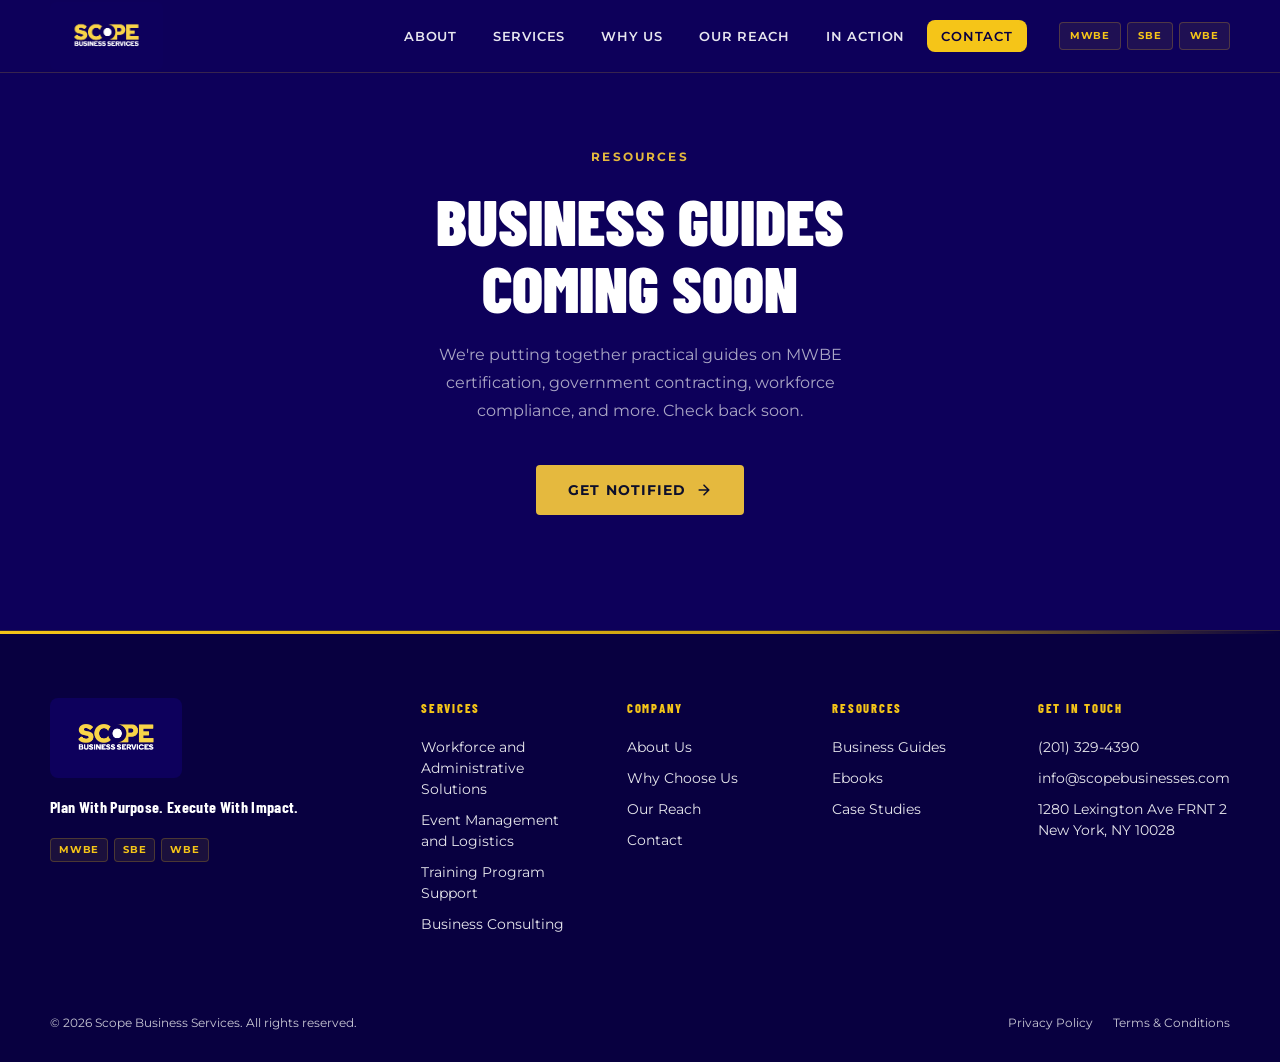
==== commit d51f43d2: "Add full address to footer and LocalBusiness schema (Tasks 8 & 9) 1280 Lexington Ave FRNT 2, New Yor" ====
--- a/business-guides.html
+++ b/business-guides.html
@@ -105,7 +105,7 @@
           <ul>
             <li><a href="tel:+12013294390">(201) 329-4390</a></li>
             <li><a href="mailto:info@scopebusinesses.com">info@scopebusinesses.com</a></li>
-            <li>New York · New Jersey<br />Tri-State Area</li>
+            <li>1280 Lexington Ave FRNT 2<br />New York, NY 10028</li>
           </ul>
         </div>
       </div>
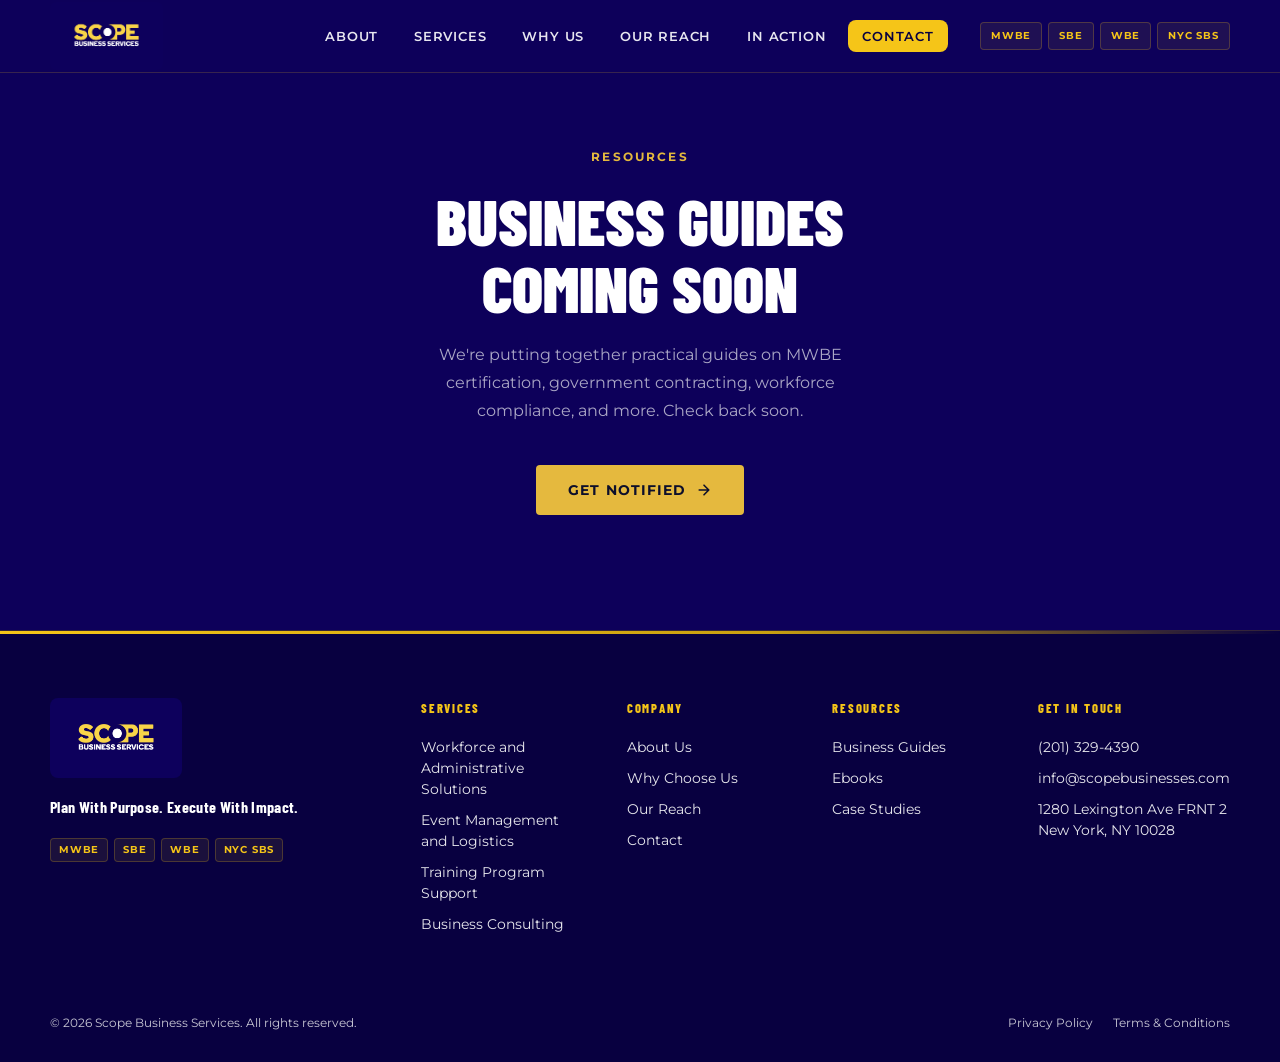
==== commit 489b726b: "Add NYC SBS cert pill sitewide across all 8 pages" ====
--- a/business-guides.html
+++ b/business-guides.html
@@ -40,6 +40,7 @@
         <span class="cert-pill">MWBE</span>
         <span class="cert-pill">SBE</span>
         <span class="cert-pill">WBE</span>
+        <span class="cert-pill">NYC SBS</span>
       </div>
       <button class="hamburger" id="hamburger" aria-label="Open menu" aria-expanded="false">
         <span></span><span></span><span></span>
@@ -72,6 +73,7 @@
             <span class="cert-pill cert-pill-sm">MWBE</span>
             <span class="cert-pill cert-pill-sm">SBE</span>
             <span class="cert-pill cert-pill-sm">WBE</span>
+            <span class="cert-pill cert-pill-sm">NYC SBS</span>
           </div>
         </div>
         <div class="footer-col">
--- a/styles.css
+++ b/styles.css
@@ -1319,6 +1319,31 @@
   opacity: 1;
   transform: translateX(4px);
 }
+.svc-learn-more {
+  display: inline-flex;
+  align-items: center;
+  gap: .4rem;
+  font-family: var(--font-body);
+  font-size: .8rem;
+  font-weight: 700;
+  letter-spacing: .06em;
+  text-transform: uppercase;
+  color: var(--gold);
+  text-decoration: none;
+  border: 1px solid var(--gold);
+  padding: .45rem 1rem;
+  border-radius: 3px;
+  transition: background .2s, color .2s;
+  white-space: nowrap;
+}
+.svc-learn-more:hover {
+  background: var(--gold);
+  color: var(--navy);
+}
+.svc-card--featured {
+  border-color: rgba(229,185,62,.35);
+  background: linear-gradient(135deg, rgba(229,185,62,.06) 0%, rgba(255,255,255,.03) 100%);
+}
 
 /* ════════════════════════════════════
    WHY CHOOSE US
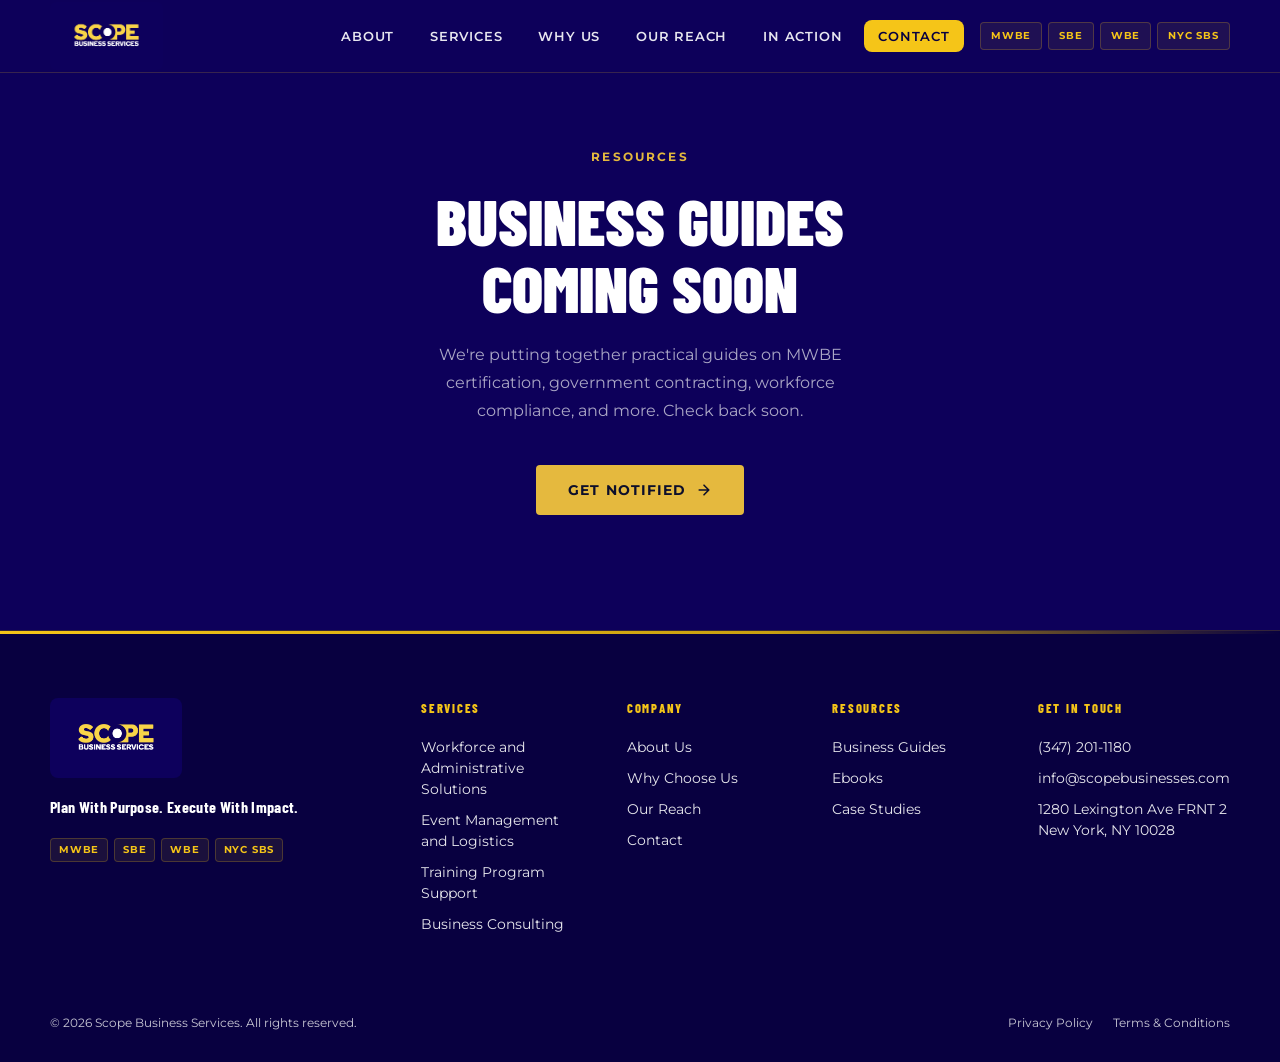
==== commit f23ee889: "Update Scope site Contact details and SEO schema" ====
--- a/business-guides.html
+++ b/business-guides.html
@@ -105,7 +105,7 @@
         <div class="footer-col">
           <h5>Get In Touch</h5>
           <ul>
-            <li><a href="tel:+12013294390">(201) 329-4390</a></li>
+            <li><a href="tel:+13472011180">(347) 201-1180</a></li>
             <li><a href="mailto:info@scopebusinesses.com">info@scopebusinesses.com</a></li>
             <li>1280 Lexington Ave FRNT 2<br />New York, NY 10028</li>
           </ul>
--- a/styles.css
+++ b/styles.css
@@ -277,7 +277,7 @@
   height: 72px;
   display: flex;
   align-items: center;
-  gap: 32px;
+  gap: 16px;
 }
 
 .nav-logo {
